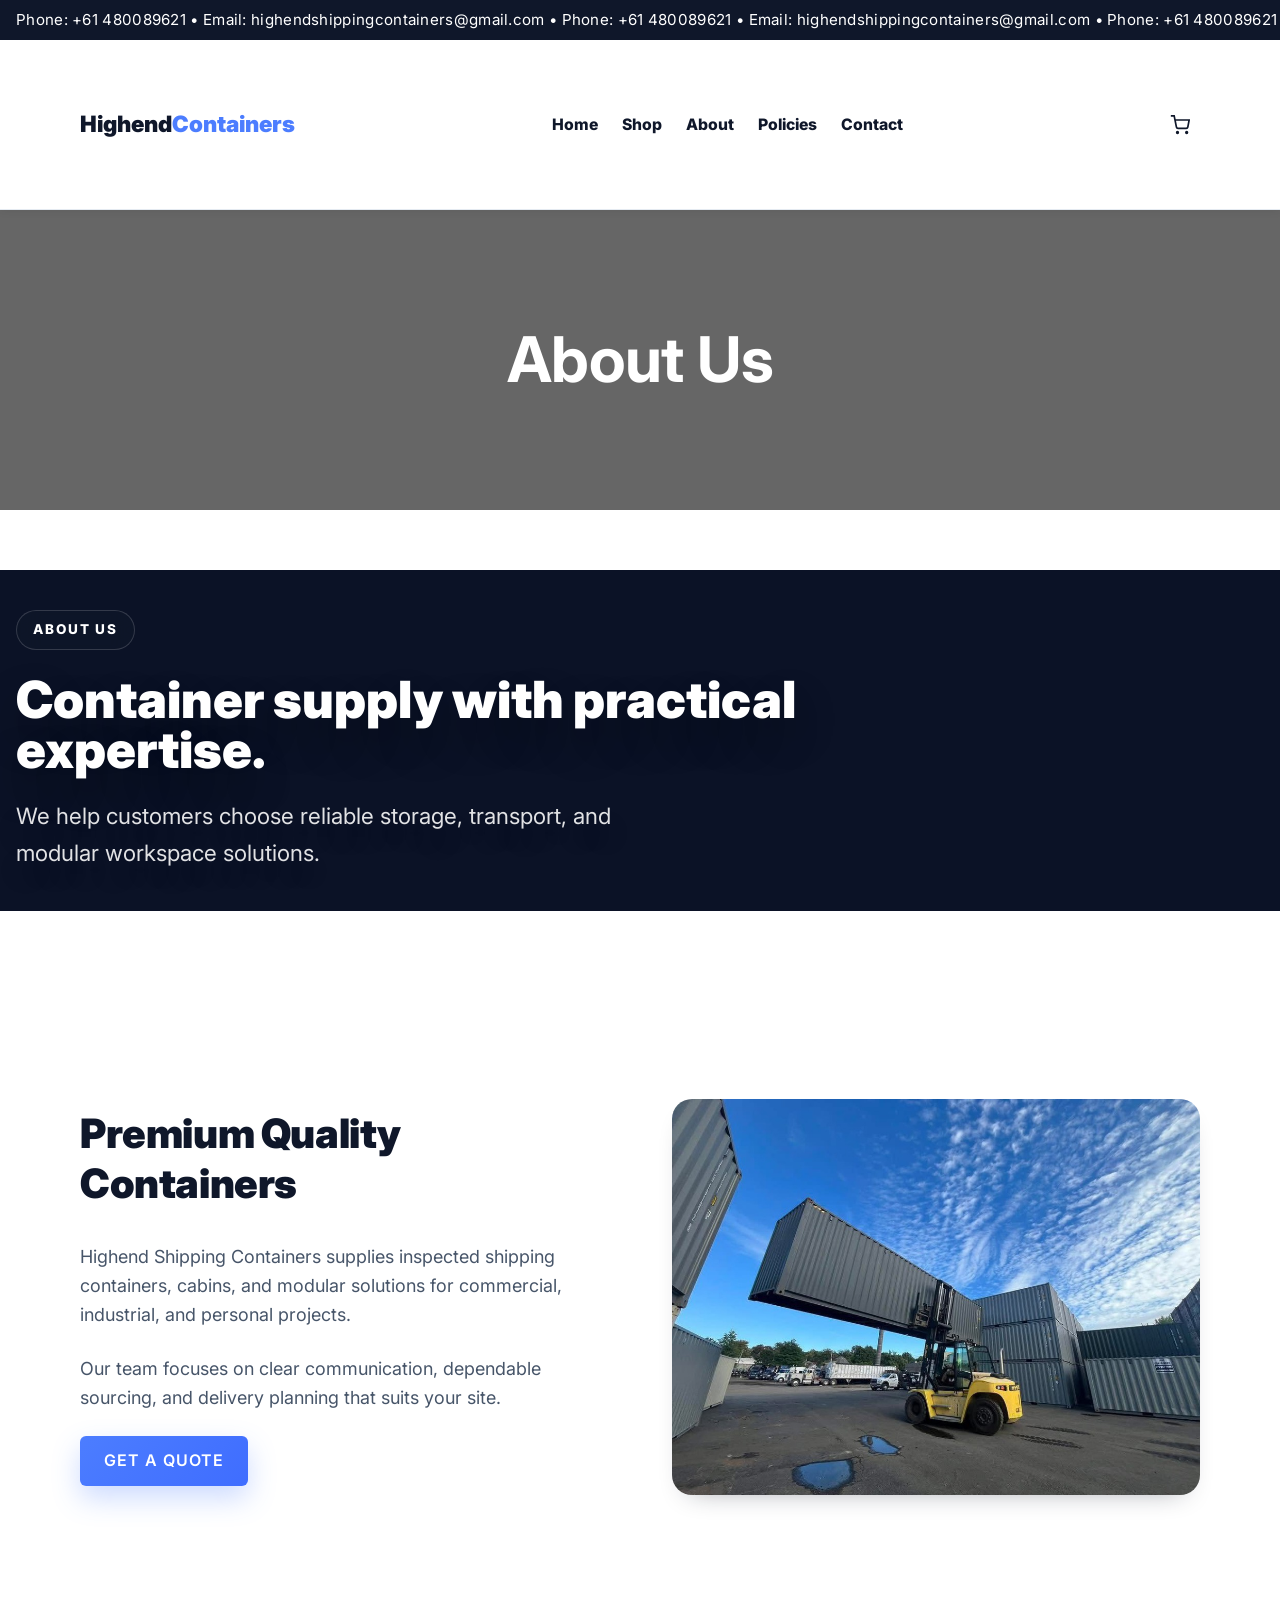
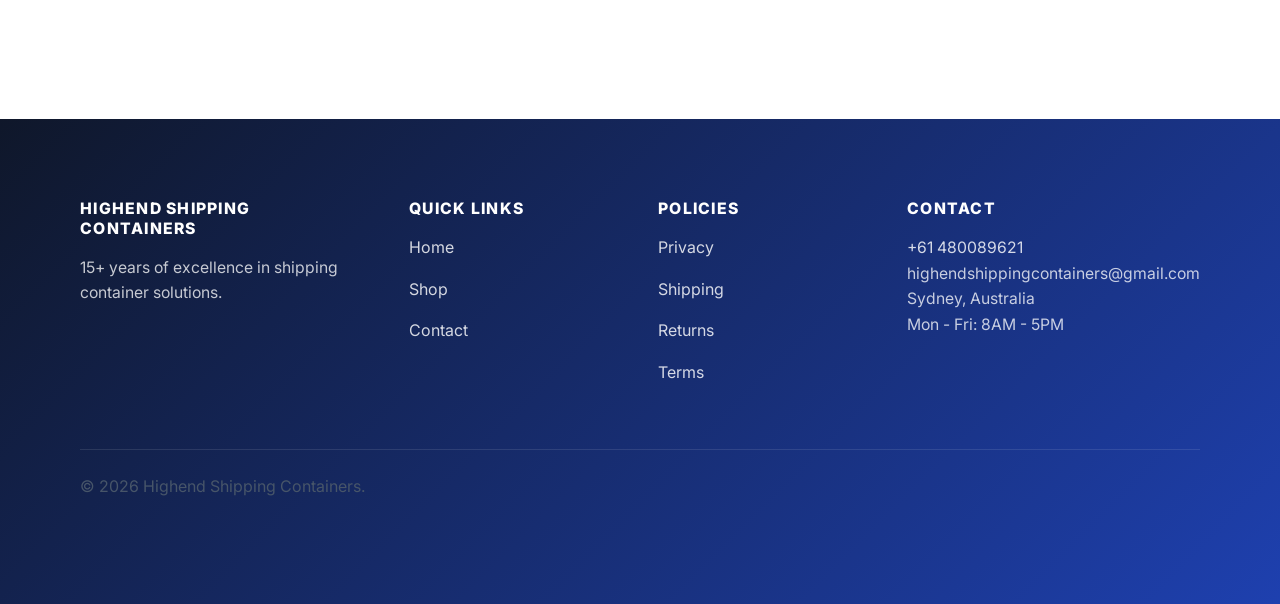
==== about.html @ 0b5a5880 "Checkpoint from VS Code for cloud agent session" ====
<!DOCTYPE html>
<html lang="en">
<head>
  <meta charset="UTF-8">
  <meta name="viewport" content="width=device-width, initial-scale=1.0">
  <title>About Us - Highend Shipping Containers</title>
  <meta name="description" content="Learn about Highend Shipping Containers, premium container and modular building suppliers based in Sydney, Australia.">
  <link href="https://fonts.googleapis.com/css2?family=Inter:wght@300;400;500;600;700;800;900&display=swap" rel="stylesheet">
  <link rel="stylesheet" href="css/style.css">
</head>
<body>
  <header class="header">
    <div class="container">
      <div class="header__inner">
        <div class="header__logo">
          <a href="./" class="header__logo-link">
            <span class="header__logo-text">Highend<span>Containers</span></span>
          </a>
        </div>
        <nav class="header__nav">
          <div class="nav-links" id="navLinks" aria-hidden="true">
            <ul class="nav-menu">
              <li class="nav-menu__item"><a href="./" class="nav-menu__link">Home</a></li>
              <li class="nav-menu__item"><a href="./shop.html" class="nav-menu__link">Shop</a></li>
              <li class="nav-menu__item"><a href="./about.html" class="nav-menu__link">About</a></li>
              <li class="nav-menu__item"><a href="./policies.html" class="nav-menu__link">Policies</a></li>
              <li class="nav-menu__item"><a href="./contact.html" class="nav-menu__link">Contact</a></li>
            </ul>
          </div>
        </nav>
        <div class="header__actions">
          <a href="./cart.html" class="header__cart" aria-label="Cart">
            <svg viewBox="0 0 24 24" fill="none" stroke="currentColor" stroke-width="2"><circle cx="9" cy="21" r="1"></circle><circle cx="20" cy="21" r="1"></circle><path d="M1 1h4l2.68 13.39a2 2 0 0 0 2 1.61h9.72a2 2 0 0 0 2-1.61L23 6H6"></path></svg>
            <span class="header__cart-count" data-count="0">0</span>
          </a>
        </div>
      </div>
    </div>
  </header>

  <!-- BANNER ADDED - About page hero banner -->
  <section class="page-banner about-banner">
    <h1 class="page-banner__title">About Us</h1>
  </section>

  <section class="hero hero--page">
    <div class="hero__background" style="background-image: url('./images/container-002.jpg');"><div class="hero__overlay"></div></div>
    <div class="hero__content"><span class="hero__label">About Us</span><h1 class="hero__title">Container supply with practical expertise.</h1><p class="hero__description">We help customers choose reliable storage, transport, and modular workspace solutions.</p></div>
  </section>

  <main class="container py-5">
    <div class="about-section">
      <div class="about-section__grid">
        <div class="about-section__content">
          <h2>Premium Quality Containers</h2>
          <p>Highend Shipping Containers supplies inspected shipping containers, cabins, and modular solutions for commercial, industrial, and personal projects.</p>
          <p>Our team focuses on clear communication, dependable sourcing, and delivery planning that suits your site.</p>
          <a href="./contact.html" class="btn btn--primary">Get a Quote</a>
        </div>
        <div class="about-section__image"><img src="./images/container-001.jpg" alt="Shipping container"></div>
      </div>
    </div>
  </main>

  <footer class="footer" style="margin-top: var(--space-5xl);">
    <div class="container">
      <div class="footer__content">
        <div class="footer__section"><h4 class="footer__title">Highend Shipping Containers</h4><p>15+ years of excellence in shipping container solutions.</p></div>
        <div class="footer__section"><h4 class="footer__title">Quick Links</h4><ul class="footer__links"><li><a href="./">Home</a></li><li><a href="./shop.html">Shop</a></li><li><a href="./contact.html">Contact</a></li></ul></div>
        <div class="footer__section"><h4 class="footer__title">Policies</h4><ul class="footer__links"><li><a href="./policies/privacy.html">Privacy</a></li><li><a href="./policies/shipping.html">Shipping</a></li><li><a href="./policies/returns.html">Returns</a></li><li><a href="./policies/terms.html">Terms</a></li></ul></div>
        <div class="footer__section"><h4 class="footer__title">Contact</h4><p><a href="tel:+61480089621">+61 480089621</a><br>highendshippingcontainers@gmail.com<br>Sydney, Australia<br>Mon - Fri: 8AM - 5PM</p></div>
      </div>
      <div class="footer__bottom"><p>&copy; 2026 Highend Shipping Containers.</p></div>
    </div>
  </footer>
  <script src="js/main.js"></script>
  <script src="js/cart.js"></script>
</body>
</html>
---- css/style.css ----
/* ============================================
   Main Stylesheet
   Highend Shipping Containers
   ============================================ */

/* Import all CSS files */
@import url('variables.css');
@import url('reset.css');

/* Components */
@import url('components/topbar.css');
@import url('components/navbar.css');
@import url('components/hero.css');
@import url('components/product-card.css');
@import url('components/product-grid.css');
@import url('components/sidebar.css');
@import url('components/footer.css');
@import url('components/buttons.css');
@import url('components/forms.css');
@import url('components/cart.css');
@import url('components/mobile-fixes.css');

:root {
  --body-font-size-mobile: 16px;
  --body-font-size-desktop: 18px;
}

html {
  font-size: var(--body-font-size-mobile);
  scroll-behavior: smooth;
}

body {
  font-family: var(--font-body);
  font-size: var(--body-font-size-mobile);
  line-height: 1.6;
  color: var(--color-dark);
  background-color: var(--color-white);
  min-height: 100vh;
}

@media (min-width: 1024px) {
  html {
    font-size: var(--body-font-size-desktop);
  }
}

.container {
  max-width: 1200px;
  margin-left: auto;
  margin-right: auto;
  padding-left: 20px;
  padding-right: 20px;
}

@media (min-width: 1024px) {
  .container {
    padding-left: 40px;
    padding-right: 40px;
  }
}

section,
.main-section,
.hero,
.footer {
  padding-top: 40px;
  padding-bottom: 40px;
}

/* ============================================
   Page-Specific Styles
   ============================================ */

/* Mobile / accessibility helpers */
html {
  -webkit-text-size-adjust: 100%;
  -ms-text-size-adjust: 100%;
}

/* Ensure media elements scale down on small screens */
img, picture, video, svg {
  max-width: 100%;
  height: auto;
  display: block;
}


/* Section Title */
.section-title {
  font-family: var(--font-heading);
  font-size: var(--text-4xl);
  font-weight: 900;
  color: var(--color-primary);
  text-align: center;
  margin-bottom: var(--space-3xl);
  letter-spacing: -0.01em;
}

.about-section {
  padding: var(--space-5xl) 0;
}

.about-section__grid {
  display: grid;
  grid-template-columns: 1fr;
  gap: var(--space-3xl);
  align-items: center;
}

@media (min-width: 768px) {
  .about-section__grid {
    grid-template-columns: 1fr 1fr;
  }
}

.about-section__image {
  border-radius: var(--radius-2xl);
  overflow: hidden;
  box-shadow: var(--shadow-md);
}

.about-section__image img {
  width: 100%;
  height: 100%;
  object-fit: cover;
}

.about-section__content h2 {
  margin-bottom: var(--space-xl);
  font-family: var(--font-heading);
  font-size: var(--text-4xl);
  font-weight: 900;
  color: var(--color-primary);
  letter-spacing: -0.01em;
}

.about-section__content p {
  font-size: var(--text-base);
  line-height: var(--leading-relaxed);
  color: var(--color-mid);
  margin-bottom: var(--space-lg);
}

/* Features Grid */
.features-grid {
  display: grid;
  grid-template-columns: 1fr;
  gap: var(--space-xl);
  padding: var(--space-4xl) 0;
}

@media (min-width: 768px) {
  .features-grid {
    grid-template-columns: repeat(2, 1fr);
  }
}

@media (min-width: 1024px) {
  .features-grid {
    grid-template-columns: repeat(3, 1fr);
  }
}

.feature-card {
  text-align: center;
  padding: var(--space-2xl);
  background-color: var(--color-white);
  border: 1px solid var(--color-light);
  border-radius: var(--radius-2xl);
  box-shadow: var(--shadow-sm);
  transition: all var(--transition-base);
}

.feature-card:hover {
  transform: translateY(-4px);
  box-shadow: var(--shadow-md);
  border-color: var(--color-accent-light);
}

.feature-card__icon {
  width: 64px;
  height: 64px;
  margin: 0 auto var(--space-lg);
  padding: var(--space-md);
  color: var(--color-accent);
  background: rgba(76, 125, 255, 0.14);
  margin-bottom: var(--space-md);
  font-family: var(--font-heading);
  color: var(--color-primary);
  font-weight: 900;
}

.feature-card__text {
  font-size: var(--text-sm);
  color: var(--color-mid);
  line-height: var(--leading-relaxed);
}

/* Category Boxes */
.category-boxes {
  display: grid;
  grid-template-columns: repeat(2, 1fr);
  gap: var(--space-lg);
  padding: var(--space-2xl) 0;
}

@media (min-width: 768px) {
  .category-boxes {
    grid-template-columns: repeat(4, 1fr);
  }
}

.category-box {
  position: relative;
  display: block;
  padding-top: 100%;
  border-radius: var(--radius-2xl);
  overflow: hidden;
  cursor: pointer;
  color: var(--color-white);
  text-decoration: none;
  box-shadow: var(--shadow-sm);
  transition: all var(--transition-base);
}

.category-box:hover {
  box-shadow: var(--shadow-md);
  transform: translateY(-4px);
}

.category-box__image {
  position: absolute;
  top: 0;
  left: 0;
  width: 100%;
  height: 100%;
  object-fit: cover;
  transition: transform var(--transition-slow);
}

.category-box:hover .category-box__image {
  transform: scale(1.08);
}

.category-box__overlay {
  position: absolute;
  top: 0;
  left: 0;
  width: 100%;
  height: 100%;
  background: linear-gradient(180deg, rgba(15, 23, 42, 0.08), rgba(15, 23, 42, 0.82));
}

.category-box__content {
  position: absolute;
  bottom: 0;
  left: 0;
  right: 0;
  padding: var(--space-lg);
}

.category-box__title {
  color: var(--color-white);
  font-size: var(--text-base);
  margin-bottom: 0;
  font-family: var(--font-heading);
  font-weight: 900;
}

.page-thumbnails {
  display: grid;
  grid-template-columns: 1fr;
  gap: var(--space-lg);
  margin-top: var(--space-2xl);
}

@media (min-width: 768px) {
  .page-thumbnails {
    grid-template-columns: repeat(3, minmax(0, 1fr));
  }
}

.page-thumbnail-card {
  display: flex;
  flex-direction: column;
  background-color: var(--color-white);
  border-radius: var(--radius-2xl);
  overflow: hidden;
  text-decoration: none;
  color: inherit;
  box-shadow: var(--shadow-md);
  transition: transform var(--transition-base), box-shadow var(--transition-base);
}

.page-thumbnail-card:hover {
  transform: translateY(-4px);
  box-shadow: var(--shadow-lg);
}

.page-thumbnail-card__image {
  width: 100%;
  aspect-ratio: 16 / 10;
  object-fit: cover;
  object-position: center;
}

.page-thumbnail-card__body {
  padding: var(--space-lg);
}

.page-thumbnail-card__eyebrow {
  display: inline-flex;
  padding: 6px 12px;
  margin-bottom: var(--space-sm);
  background-color: rgba(76, 125, 255, 0.12);
  color: var(--color-accent);
  border-radius: 999px;
  font-size: 0.75rem;
  font-weight: 700;
  letter-spacing: 0.12em;
  text-transform: uppercase;
}

.page-thumbnail-card__title {
  margin: 0 0 var(--space-sm);
  font-size: 1.1rem;
  font-family: var(--font-heading);
  font-weight: 800;
  color: var(--color-primary);
}

.page-thumbnail-card__text {
  color: var(--color-mid);
  font-size: 0.95rem;
  line-height: var(--leading-relaxed);
}

/* Testimonials */
.testimonials-section {
  padding: var(--space-4xl) 0;
  background-color: var(--color-lighter);
}

.testimonials-grid {
  display: grid;
  grid-template-columns: 1fr;
  gap: var(--space-lg);
}

@media (min-width: 768px) {
  .testimonials-grid {
    grid-template-columns: repeat(2, 1fr);
  }
}

@media (min-width: 1024px) {
  .testimonials-grid {
    grid-template-columns: repeat(3, 1fr);
  }
}

.testimonial-card {
  background-color: var(--color-white);
  border-radius: var(--radius-lg);
  padding: var(--space-xl);
  box-shadow: var(--shadow-md);
}

.testimonial-card__quote {
  font-size: var(--text-base);
  font-style: italic;
  color: var(--color-mid);
  margin-bottom: var(--space-md);
  line-height: var(--leading-relaxed);
}

.testimonial-card__author {
  display: flex;
  align-items: center;
  gap: var(--space-md);
}

.testimonial-card__avatar {
  width: 48px;
  height: 48px;
  border-radius: var(--radius-full);
  overflow: hidden;
  flex-shrink: 0;
}

.testimonial-card__avatar img {
  width: 100%;
  height: 100%;
  object-fit: cover;
}

.testimonial-card__name {
  font-weight: var(--font-semibold);
  color: var(--color-dark);
  margin-bottom: 2px;
}

.testimonial-card__role {
  font-size: var(--text-xs);
  color: var(--color-mid-light);
}

.testimonial-card__rating {
  display: flex;
  gap: 2px;
  margin-top: var(--space-sm);
}

.testimonial-card__star {
  width: 16px;
  height: 16px;
  color: var(--color-warning);
}

/* Product Details Page */
.product-page {
  background: var(--color-white);
  padding: var(--space-2xl) 0 var(--space-5xl);
}

.product-page__breadcrumb {
  display: flex;
  align-items: center;
  flex-wrap: wrap;
  gap: var(--space-xs);
  margin-bottom: var(--space-xl);
  color: var(--color-mid);
  font-size: var(--text-sm);
}

.product-page__breadcrumb a {
  color: var(--color-accent);
}

.product-page__hero {
  display: grid;
  grid-template-columns: minmax(0, 1.1fr) minmax(360px, 0.9fr);
  gap: var(--space-2xl);
  align-items: start;
  animation: productFadeIn 360ms ease;
}

@keyframes productFadeIn {
  from {
    opacity: 0;
    transform: translateY(12px);
  }
  to {
    opacity: 1;
    transform: translateY(0);
  }
}

.product-page__loading,
.product-page__empty {
  min-height: 420px;
  display: grid;
  place-items: center;
  text-align: center;
  gap: var(--space-md);
}

.product-page__spinner {
  width: 54px;
  height: 54px;
  border: 4px solid var(--color-light);
  border-top-color: var(--color-primary);
  border-radius: 999px;
  animation: spin 800ms linear infinite;
}

.product-gallery-page {
  position: sticky;
  top: var(--space-lg);
}

.product-gallery-page__main {
  display: grid;
  place-items: center;
  min-height: 560px;
  background: var(--color-lighter);
  border: 1px solid var(--color-light);
  border-radius: var(--radius-lg);
  overflow: hidden;
  box-shadow: var(--shadow-md);
}

.product-gallery-page__main img {
  width: 100%;
  height: 100%;
  max-height: 620px;
  object-fit: contain;
}

.product-gallery-page__thumbs {
  display: grid;
  grid-template-columns: repeat(6, 1fr);
  gap: var(--space-sm);
  margin-top: var(--space-md);
}

.product-gallery-page__thumb {
  aspect-ratio: 1;
  overflow: hidden;
  border: 2px solid var(--color-light);
  border-radius: var(--radius-md);
  background: var(--color-white);
  transition: border-color var(--transition-fast), transform var(--transition-fast);
}

.product-gallery-page__thumb:hover,
.product-gallery-page__thumb--active {
  border-color: var(--color-primary);
  transform: translateY(-2px);
}

.product-gallery-page__thumb img {
  width: 100%;
  height: 100%;
  object-fit: cover;
}

.product-info-page {
  padding: var(--space-xl);
  border: 1px solid var(--color-light);
  border-radius: var(--radius-lg);
  box-shadow: var(--shadow-md);
  background: var(--color-white);
}

.product-info-page__category {
  color: var(--color-accent);
  font-size: var(--text-xs);
  font-weight: var(--font-semibold);
  letter-spacing: var(--tracking-wide);
  text-transform: uppercase;
}

.product-info-page h1 {
  margin: var(--space-xs) 0 var(--space-md);
  font-size: clamp(2rem, 4vw, 3.5rem);
  line-height: 1;
}

.product-info-page__rating {
  display: flex;
  align-items: center;
  flex-wrap: wrap;
  gap: var(--space-xs);
  margin-bottom: var(--space-lg);
  color: var(--color-mid);
}

.product-info-page__stars {
  display: inline-flex;
  align-items: center;
  gap: 2px;
  color: var(--color-warning);
}

.product-info-page__stars .product-card__star {
  width: 16px;
  height: 16px;
}

.product-info-page__price-row {
  display: flex;
  align-items: center;
  flex-wrap: wrap;
  gap: var(--space-sm);
  margin-bottom: var(--space-lg);
}

.product-info-page__price {
  color: var(--color-primary);
  font-family: var(--font-heading);
  font-size: var(--text-4xl);
  font-weight: var(--font-bold);
}

.product-info-page__old-price {
  color: var(--color-mid-light);
  font-size: var(--text-xl);
  text-decoration: line-through;
}

.product-info-page__discount {
  padding: var(--space-xs) var(--space-sm);
  color: var(--color-white);
  background: var(--color-sale);
  border-radius: var(--radius-sm);
  font-size: var(--text-xs);
  font-weight: var(--font-bold);
  text-transform: uppercase;
}

.product-info-page__summary {
  color: var(--color-mid);
  line-height: var(--leading-relaxed);
}

.product-info-page__stock {
  margin: var(--space-lg) 0;
  padding: var(--space-sm) var(--space-md);
  border-radius: var(--radius-md);
  font-weight: var(--font-semibold);
}

.product-info-page__stock--in {
  color: #166534;
  background: #dcfce7;
}

.product-info-page__stock--out {
  color: #991b1b;
  background: #fee2e2;
}

.product-info-page__delivery {
  display: grid;
  gap: var(--space-xs);
  padding: var(--space-md);
  margin-bottom: var(--space-lg);
  background: var(--color-lighter);
  border-radius: var(--radius-md);
}

.product-info-page__delivery span {
  color: var(--color-mid);
}

.product-info-page__quantity {
  display: flex;
  align-items: center;
  justify-content: space-between;
  gap: var(--space-md);
  margin-bottom: var(--space-lg);
}

.product-info-page__actions {
  display: grid;
  grid-template-columns: 1fr 1fr;
  gap: var(--space-md);
}

.product-info-page__trust {
  display: grid;
  gap: var(--space-xs);
  margin-top: var(--space-lg);
  color: var(--color-mid);
  font-size: var(--text-sm);
}

.product-page__details-grid {
  display: grid;
  grid-template-columns: 1.2fr 0.8fr;
  gap: var(--space-xl);
  margin-top: var(--space-3xl);
}

.product-page__panel,
.review-card,
.review-section__summary {
  padding: var(--space-xl);
  background: var(--color-white);
  border: 1px solid var(--color-light);
  border-radius: var(--radius-lg);
  box-shadow: var(--shadow-sm);
}

.product-page__panel h2,
.product-page__section h2 {
  margin-bottom: var(--space-md);
}

.product-specs {
  display: grid;
  gap: var(--space-sm);
}

.product-specs__row {
  display: flex;
  justify-content: space-between;
  gap: var(--space-md);
  padding-bottom: var(--space-sm);
  border-bottom: 1px solid var(--color-light);
}

.product-specs__row span {
  color: var(--color-mid);
}

.product-page__section {
  margin-top: var(--space-3xl);
}

.review-section {
  display: grid;
  grid-template-columns: 300px 1fr;
  gap: var(--space-xl);
}

.review-section__score {
  margin-bottom: var(--space-xs);
  color: var(--color-primary);
  font-family: var(--font-heading);
  font-size: var(--text-5xl);
  font-weight: var(--font-bold);
}

.review-section__list {
  display: grid;
  gap: var(--space-md);
}

.review-card p {
  color: var(--color-mid);
  line-height: var(--leading-relaxed);
}

@media (max-width: 1024px) {
  .product-page__hero,
  .product-page__details-grid,
  .review-section {
    grid-template-columns: 1fr;
  }

  .product-gallery-page {
    position: static;
  }

  .product-gallery-page__main {
    min-height: 420px;
  }
}

@media (max-width: 640px) {
  .product-page {
    padding-top: var(--space-lg);
  }

  .product-info-page,
  .product-page__panel,
  .review-card,
  .review-section__summary {
    padding: var(--space-md);
  }

  .product-info-page__actions {
    grid-template-columns: 1fr;
  }

  .product-gallery-page__main {
    min-height: 300px;
  }

  .product-gallery-page__thumbs {
    grid-template-columns: repeat(4, 1fr);
  }
}

/* Policy Pages */
.policy-hero {
  position: relative;
  min-height: 340px;
  display: flex;
  align-items: flex-end;
  background-size: cover;
  background-position: center;
  color: var(--color-white);
}

.policy-hero::before {
  content: "";
  position: absolute;
  inset: 0;
  background: linear-gradient(90deg, rgba(9, 15, 24, 0.88), rgba(9, 15, 24, 0.48));
}

.policy-hero__content {
  position: relative;
  z-index: 1;
  padding: var(--space-4xl) 0;
}

.policy-hero__eyebrow {
  margin-bottom: var(--space-sm);
  color: var(--color-accent-light);
  font-size: var(--text-sm);
  font-weight: var(--font-semibold);
  text-transform: uppercase;
  letter-spacing: var(--tracking-wide);
}

.policy-hero__title {
  max-width: 780px;
  margin-bottom: var(--space-md);
  color: var(--color-white);
}

.policy-hero__text {
  max-width: 680px;
  color: rgba(255, 255, 255, 0.86);
  font-size: var(--text-lg);
}

.policy-page {
  background: var(--color-lighter);
}

.policy-layout {
  display: grid;
  grid-template-columns: minmax(0, 1fr) 320px;
  gap: var(--space-xl);
  align-items: start;
  padding: var(--space-4xl) 0;
}

.policy-card,
.policy-summary,
.policy-contact-card {
  background: var(--color-white);
  border: 1px solid var(--color-light);
  border-radius: var(--radius-lg);
  box-shadow: var(--shadow-sm);
}

.policy-card {
  padding: var(--space-2xl);
}

.policy-card h2 {
  margin-top: var(--space-2xl);
  margin-bottom: var(--space-sm);
}

.policy-card h2:first-child {
  margin-top: 0;
}

.policy-card p,
.policy-card li {
  color: var(--color-mid);
  line-height: var(--leading-relaxed);
}

.policy-card ul,
.policy-card ol {
  display: grid;
  gap: var(--space-xs);
  margin: var(--space-md) 0 var(--space-lg) var(--space-lg);
}

.policy-meta {
  display: inline-flex;
  align-items: center;
  gap: var(--space-sm);
  margin-bottom: var(--space-xl);
  padding: var(--space-xs) var(--space-sm);
  color: var(--color-mid);
  background: var(--color-lighter);
  border-radius: var(--radius-full);
  font-size: var(--text-sm);
}

.policy-sidebar {
  position: sticky;
  top: var(--space-lg);
  display: grid;
  gap: var(--space-md);
}

.policy-summary,
.policy-contact-card {
  padding: var(--space-lg);
}

.policy-summary h3,
.policy-contact-card h3 {
  margin-bottom: var(--space-md);
}

.policy-summary__list {
  display: grid;
  gap: var(--space-sm);
}

.policy-summary__list a,
.policy-contact-card a {
  color: var(--color-accent);
  font-weight: var(--font-semibold);
}

.policy-highlight {
  padding: var(--space-md);
  margin: var(--space-lg) 0;
  background: #eef6ff;
  border-left: 4px solid var(--color-accent);
  border-radius: var(--radius-md);
}

@media (max-width: 900px) {
  .policy-layout {
    grid-template-columns: 1fr;
  }

  .policy-sidebar {
    position: static;
    order: -1;
  }
}

@media (max-width: 640px) {
  .policy-hero {
    min-height: 300px;
  }

  .policy-card {
    padding: var(--space-lg);
  }
}

/* Contact Page */
.contact-section {
  padding: var(--space-4xl) 0;
}

.contact-grid {
  display: grid;
  grid-template-columns: 1fr;
  gap: var(--space-2xl);
}

@media (min-width: 1024px) {
  .contact-grid {
    grid-template-columns: 1fr 1fr;
  }
}

.contact-info {
  display: flex;
  flex-direction: column;
  gap: var(--space-lg);
}

.contact-info__item {
  display: flex;
  gap: var(--space-md);
}

.contact-info__icon {
  width: 48px;
  height: 48px;
  display: flex;
  align-items: center;
  justify-content: center;
  background-color: var(--color-lighter);
  border-radius: var(--radius-full);
  color: var(--color-accent);
  flex-shrink: 0;
}

.contact-info__icon svg {
  width: 24px;
  height: 24px;
}

.contact-info__content h3 {
  font-size: var(--text-base);
  margin-bottom: var(--space-xs);
}

.contact-info__content p,
.contact-info__content a {
  font-size: var(--text-sm);
  color: var(--color-mid);
}

.contact-form {
  background-color: var(--color-lighter);
  border-radius: var(--radius-lg);
  padding: var(--space-xl);
}

.contact-form__title {
  margin-bottom: var(--space-lg);
}

/* WhatsApp Link */
.whatsapp-link {
  display: inline-flex;
  align-items: center;
  gap: var(--space-xs);
  color: #25d366;
  text-decoration: none;
  font-weight: var(--font-semibold);
  transition: color var(--transition-base);
  margin-top: var(--space-sm);
}

.whatsapp-link:hover {
  color: #1da851;
  text-decoration: underline;
}

/* Product Detail Page */
.product-detail {
  padding: var(--space-4xl) 0;
}

.product-detail__grid {
  display: grid;
  grid-template-columns: 1fr;
  gap: var(--space-2xl);
}

@media (min-width: 1024px) {
  .product-detail__grid {
    grid-template-columns: 1fr 1fr;
  }
}

/* Product Gallery */
.product-gallery {
  display: flex;
  flex-direction: column;
  gap: var(--space-md);
}

.product-gallery__main {
  position: relative;
  border-radius: var(--radius-lg);
  overflow: hidden;
  background-color: var(--color-light);
}

.product-gallery__main img {
  width: 100%;
  aspect-ratio: 1;
  object-fit: cover;
}

.product-gallery__zoom {
  position: absolute;
  top: var(--space-md);
  right: var(--space-md);
  width: 40px;
  height: 40px;
  display: flex;
  align-items: center;
  justify-content: center;
  background-color: var(--color-white);
  border-radius: var(--radius-full);
  box-shadow: var(--shadow-md);
  color: var(--color-dark);
  transition: all var(--transition-fast);
}

.product-gallery__zoom:hover {
  background-color: var(--color-accent);
  color: var(--color-white);
}

.product-gallery__thumbs {
  display: flex;
  gap: var(--space-sm);
  overflow-x: auto;
  padding-bottom: var(--space-xs);
}

.product-gallery__thumb {
  width: 80px;
  height: 80px;
  flex-shrink: 0;
  border-radius: var(--radius-md);
  overflow: hidden;
  cursor: pointer;
  border: 2px solid transparent;
  transition: border-color var(--transition-fast);
}

.product-gallery__thumb:hover,
.product-gallery__thumb--active {
  border-color: var(--color-accent);
}

.product-gallery__thumb img {
  width: 100%;
  height: 100%;
  object-fit: cover;
}

/* Product Info */
.product-info {
  display: flex;
  flex-direction: column;
  gap: var(--space-md);
}

.product-info__breadcrumb {
  font-size: var(--text-sm);
  color: var(--color-mid-light);
}

.product-info__breadcrumb a {
  color: var(--color-mid);
}

.product-info__title {
  font-size: var(--text-3xl);
  margin-bottom: 0;
}

.product-info__rating {
  display: flex;
  align-items: center;
  gap: var(--space-sm);
}

.product-info__stars {
  display: flex;
  gap: 2px;
}

.product-info__stars svg {
  width: 18px;
  height: 18px;
  color: var(--color-warning);
}

.product-info__reviews {
  font-size: var(--text-sm);
  color: var(--color-mid);
}

.product-info__price {
  display: flex;
  align-items: baseline;
  gap: var(--space-md);
}

.product-info__current-price {
  font-size: var(--text-3xl);
  font-weight: var(--font-bold);
  color: var(--color-accent);
}

.product-info__original-price {
  font-size: var(--text-xl);
  color: var(--color-mid-light);
  text-decoration: line-through;
}

.product-info__description {
  font-size: var(--text-base);
  color: var(--color-mid);
  line-height: var(--leading-relaxed);
}

.product-info__sku {
  font-size: var(--text-sm);
  color: var(--color-mid-light);
}

.product-info__actions {
  display: flex;
  align-items: center;
  gap: var(--space-md);
  padding: var(--space-md) 0;
  border-top: 1px solid var(--color-light);
  border-bottom: 1px solid var(--color-light);
}

.product-info__quantity {
  display: flex;
  align-items: center;
}

.product-info__add-cart {
  flex: 1;
}

.product-info__meta {
  display: flex;
  flex-direction: column;
  gap: var(--space-xs);
  font-size: var(--text-sm);
  color: var(--color-mid);
}

.product-info__meta strong {
  color: var(--color-dark);
}

/* Product Tabs */
.product-tabs {
  margin-top: var(--space-4xl);
}

.product-tabs__nav {
  display: flex;
  border-bottom: 2px solid var(--color-light);
  margin-bottom: var(--space-xl);
}

.product-tabs__btn {
  padding: var(--space-md) var(--space-xl);
  font-family: var(--font-heading);
  font-size: var(--text-sm);
  font-weight: var(--font-semibold);
  color: var(--color-mid);
  text-transform: uppercase;
  letter-spacing: var(--tracking-wide);
  border-bottom: 2px solid transparent;
  margin-bottom: -2px;
  transition: all var(--transition-fast);
}

.product-tabs__btn:hover,
.product-tabs__btn--active {
  color: var(--color-accent);
  border-bottom-color: var(--color-accent);
}

.product-tabs__content {
  display: none;
}

.product-tabs__content--active {
  display: block;
}

/* Related Products */
.related-products {
  padding: var(--space-4xl) 0;
  background-color: var(--color-lighter);
}

.related-products__title {
  text-align: center;
  margin-bottom: var(--space-xl);
}

/* Brand Statement Section */
.brand-statement {
  padding: var(--space-5xl) 0;
  text-align: center;
  max-width: none;
  margin: 0 auto;
  background-color: var(--color-lighter);
}

.brand-statement__text {
  max-width: 900px;
  margin: 0 auto;
  padding: 0 var(--space-lg);
  font-size: var(--text-xl);
  color: var(--color-primary);
  line-height: var(--leading-relaxed);
  font-weight: 800;
  letter-spacing: var(--tracking-normal);
}

/* Newsletter Section */
.newsletter-section {
  padding: var(--space-5xl) 0;
  background:
    radial-gradient(circle at 1px 1px, rgba(255, 255, 255, 0.12) 1px, transparent 0),
    linear-gradient(135deg, var(--color-primary-dark) 0%, var(--color-primary) 100%);
  background-size: 18px 18px, auto;
  color: var(--color-white);
  text-align: center;
}

.newsletter-section__title {
  color: var(--color-white);
  margin-bottom: var(--space-md);
  font-family: var(--font-heading);
  font-size: var(--text-3xl);
  font-weight: 900;
  letter-spacing: -0.01em;
}

.newsletter-section__text {
  color: rgba(255, 255, 255, 0.85);
  margin-bottom: var(--space-xl);
  max-width: 500px;
  margin-left: auto;
  margin-right: auto;
  font-size: var(--text-base);
  line-height: var(--leading-relaxed);
}

.newsletter-form {
  display: flex;
  max-width: 500px;
  margin: 0 auto;
  gap: var(--space-sm);
}

.newsletter-form__input {
  flex: 1;
  padding: var(--space-md) var(--space-lg);
  border: none;
  border-radius: var(--radius-2xl);
  font-size: var(--text-base);
  font-family: var(--font-body);
}

.newsletter-form__btn {
  padding: var(--space-md) var(--space-xl);
  background-color: var(--color-accent);
  color: var(--color-primary-dark);
  font-family: var(--font-body);
  font-size: var(--text-sm);
  font-weight: 700;
  text-transform: uppercase;
  letter-spacing: var(--tracking-widest);
  border-radius: var(--radius-2xl);
  transition: all var(--transition-base);
  border: 2px solid var(--color-accent);
}

.newsletter-form__btn:hover {
  background-color: var(--color-accent-hover);
  color: var(--color-primary-dark);
  box-shadow: var(--shadow-md);
}

/* Pagination */
.pagination {
  display: flex;
  align-items: center;
  justify-content: center;
  gap: var(--space-xs);
  margin-top: var(--space-xl);
}

.pagination__item {
  min-width: 40px;
  height: 40px;
  display: flex;
  align-items: center;
  justify-content: center;
  background-color: var(--color-white);
  border: 2px solid #e5e7eb;
  border-radius: var(--radius-md);
  font-size: var(--text-sm);
  font-weight: 600;
  color: var(--color-primary);
  transition: all var(--transition-base);
}

.pagination__item:hover,
.pagination__item--active {
  background-color: var(--color-accent);
  border-color: var(--color-accent);
  color: var(--color-primary);
}

.pagination__item--disabled {
  opacity: 0.5;
  cursor: not-allowed;
}

.pagination__item svg {
  width: 16px;
  height: 16px;
}

/* Section Divider */
.section-divider {
  height: 1px;
  background: linear-gradient(to right, transparent, var(--color-light), transparent);
  margin: var(--space-4xl) 0;
}

/* Section Background Variants */
.section--light {
  background-color: var(--color-lighter);
}

.section--dark {
  background-color: var(--color-dark);
  color: var(--color-white);
}

/* Utility Classes */
.text-center {
  text-align: center;
}

.text-left {
  text-align: left;
}

.text-right {
  text-align: right;
}

.mt-0 { margin-top: 0; }
.mt-1 { margin-top: var(--space-xs); }
.mt-2 { margin-top: var(--space-sm); }
.mt-3 { margin-top: var(--space-md); }
.mt-4 { margin-top: var(--space-lg); }
.mt-5 { margin-top: var(--space-xl); }

.mb-0 { margin-bottom: 0; }
.mb-1 { margin-bottom: var(--space-xs); }
.mb-2 { margin-bottom: var(--space-sm); }
.mb-3 { margin-bottom: var(--space-md); }
.mb-4 { margin-bottom: var(--space-lg); }
.mb-5 { margin-bottom: var(--space-xl); }

.py-0 { padding-top: 0; padding-bottom: 0; }
.py-1 { padding-top: var(--space-xs); padding-bottom: var(--space-xs); }
.py-2 { padding-top: var(--space-sm); padding-bottom: var(--space-sm); }
.py-3 { padding-top: var(--space-md); padding-bottom: var(--space-md); }
.py-4 { padding-top: var(--space-lg); padding-bottom: var(--space-lg); }
.py-5 { padding-top: var(--space-xl); padding-bottom: var(--space-xl); }

.px-0 { padding-left: 0; padding-right: 0; }
.px-1 { padding-left: var(--space-xs); padding-right: var(--space-xs); }
.px-2 { padding-left: var(--space-sm); padding-right: var(--space-sm); }
.px-3 { padding-left: var(--space-md); padding-right: var(--space-md); }
.px-4 { padding-left: var(--space-lg); padding-right: var(--space-lg); }
.px-5 { padding-left: var(--space-xl); padding-right: var(--space-xl); }

/* Premium Global Styles */
html {
  scroll-behavior: smooth;
}

/* Smooth transitions for all elements */
* {
  transition: color var(--transition-fast), background-color var(--transition-fast);
}

button, a {
  transition: all var(--transition-base);
}

/* Backdrop filter for premium glass-morphism feel */
@supports (backdrop-filter: blur(10px)) {
  .hero__overlay {
    backdrop-filter: blur(2px);
  }
}

/* Enhanced scrollbar styling */
::-webkit-scrollbar {
  width: 10px;
}

::-webkit-scrollbar-track {
  background: var(--color-lighter);
}

::-webkit-scrollbar-thumb {
  background: var(--color-accent);
  border-radius: 5px;
}

::-webkit-scrollbar-thumb:hover {
  background: var(--color-accent-hover);
}

/* Selection color premium */
::selection {
  background-color: var(--color-accent);
  color: var(--color-primary);
}

::-moz-selection {
  background-color: var(--color-accent);
  color: var(--color-primary);
}
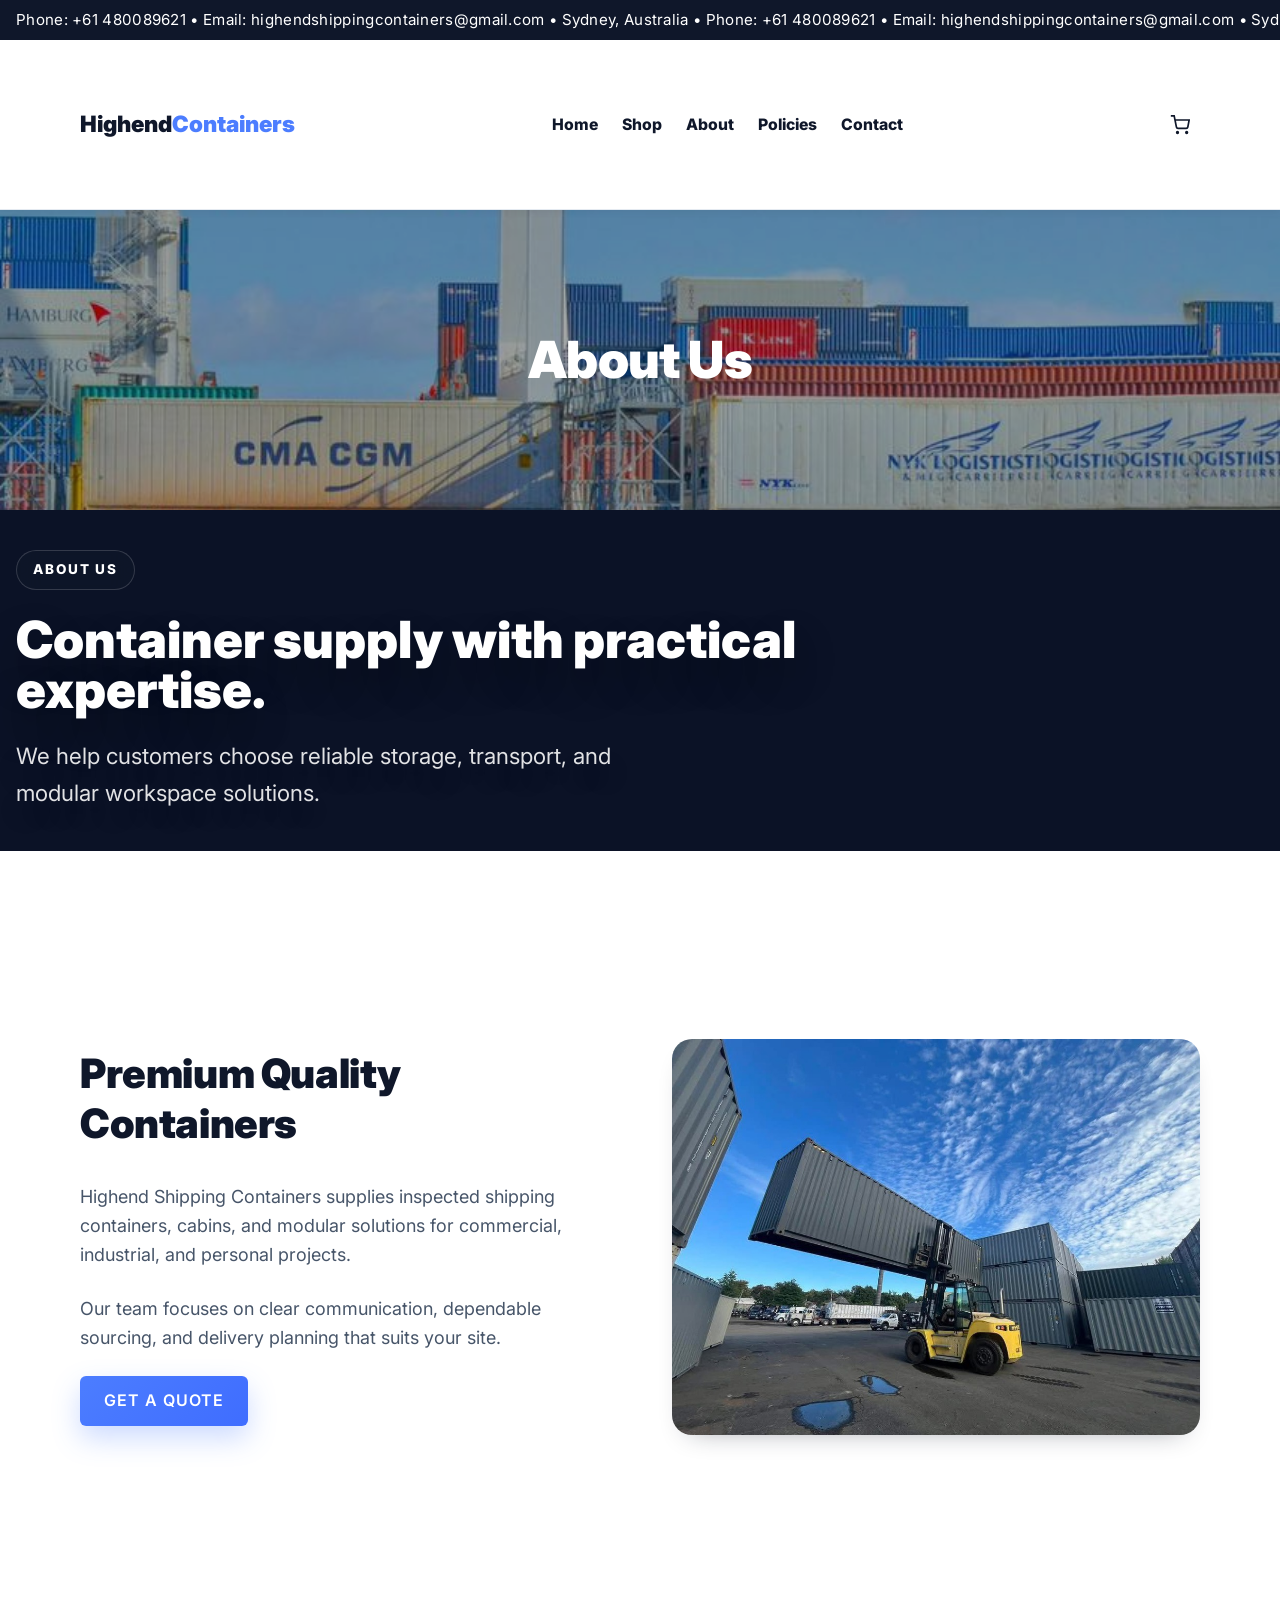
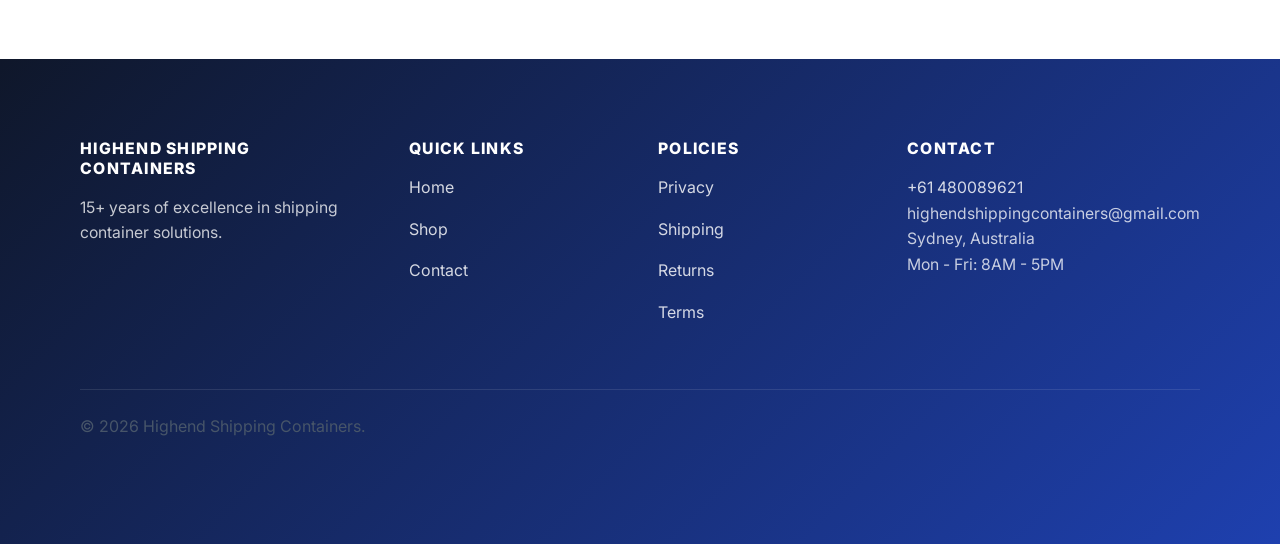
==== commit ce4ea7cc: "Auto-insert banner images and responsive page banners for homepage, shop, contact, and about pages" ====
--- a/about.html
+++ b/about.html
@@ -18,15 +18,13 @@
           </a>
         </div>
         <nav class="header__nav">
-          <div class="nav-links" id="navLinks" aria-hidden="true">
-            <ul class="nav-menu">
-              <li class="nav-menu__item"><a href="./" class="nav-menu__link">Home</a></li>
-              <li class="nav-menu__item"><a href="./shop.html" class="nav-menu__link">Shop</a></li>
-              <li class="nav-menu__item"><a href="./about.html" class="nav-menu__link">About</a></li>
-              <li class="nav-menu__item"><a href="./policies.html" class="nav-menu__link">Policies</a></li>
-              <li class="nav-menu__item"><a href="./contact.html" class="nav-menu__link">Contact</a></li>
-            </ul>
-          </div>
+          <ul class="nav-menu">
+            <li class="nav-menu__item"><a href="./" class="nav-menu__link">Home</a></li>
+            <li class="nav-menu__item"><a href="./shop.html" class="nav-menu__link">Shop</a></li>
+            <li class="nav-menu__item"><a href="./about.html" class="nav-menu__link">About</a></li>
+            <li class="nav-menu__item"><a href="./policies.html" class="nav-menu__link">Policies</a></li>
+            <li class="nav-menu__item"><a href="./contact.html" class="nav-menu__link">Contact</a></li>
+          </ul>
         </nav>
         <div class="header__actions">
           <a href="./cart.html" class="header__cart" aria-label="Cart">
@@ -38,13 +36,13 @@
     </div>
   </header>
 
-  <!-- BANNER ADDED - About page hero banner -->
-  <section class="page-banner about-banner">
+  <!-- IMAGES AUTO-INSERTED BY COPILOT FROM /IMAGES FOLDER -->
+  <section class="page-banner about-banner" style="background-image: url('./images/aboutpage.jpg');">
     <h1 class="page-banner__title">About Us</h1>
   </section>
 
   <section class="hero hero--page">
-    <div class="hero__background" style="background-image: url('./images/container-002.jpg');"><div class="hero__overlay"></div></div>
+    <div class="hero__background" style="background-image: url('./images/aboutpage.jpg');"><div class="hero__overlay"></div></div>
     <div class="hero__content"><span class="hero__label">About Us</span><h1 class="hero__title">Container supply with practical expertise.</h1><p class="hero__description">We help customers choose reliable storage, transport, and modular workspace solutions.</p></div>
   </section>
 
--- a/css/style.css
+++ b/css/style.css
@@ -28,6 +28,11 @@
 html {
   font-size: var(--body-font-size-mobile);
   scroll-behavior: smooth;
+  min-height: 100%;
+  overflow-x: hidden;
+  overflow-y: auto;
+  touch-action: pan-y;
+  -webkit-overflow-scrolling: touch;
 }
 
 body {
@@ -37,6 +42,7 @@
   color: var(--color-dark);
   background-color: var(--color-white);
   min-height: 100vh;
+  overscroll-behavior-y: auto;
 }
 
 @media (min-width: 1024px) {
@@ -95,6 +101,44 @@
   text-align: center;
   margin-bottom: var(--space-3xl);
   letter-spacing: -0.01em;
+}
+
+.page-banner {
+  width: 100%;
+  height: 300px;
+  display: flex;
+  align-items: center;
+  justify-content: center;
+  text-align: center;
+  color: #ffffff;
+  background-size: cover;
+  background-position: center;
+  background-repeat: no-repeat;
+  position: relative;
+  padding: 0 20px;
+  margin-bottom: 0;
+}
+
+.page-banner::before {
+  content: '';
+  position: absolute;
+  inset: 0;
+  background: rgba(0, 0, 0, 0.35);
+}
+
+.page-banner__title {
+  position: relative;
+  z-index: 1;
+  font-family: var(--font-heading);
+  font-size: clamp(2rem, 4vw, 3.5rem);
+  font-weight: 900;
+  margin: 0;
+}
+
+@media (max-width: 767px) {
+  .page-banner {
+    height: 200px;
+  }
 }
 
 .about-section {
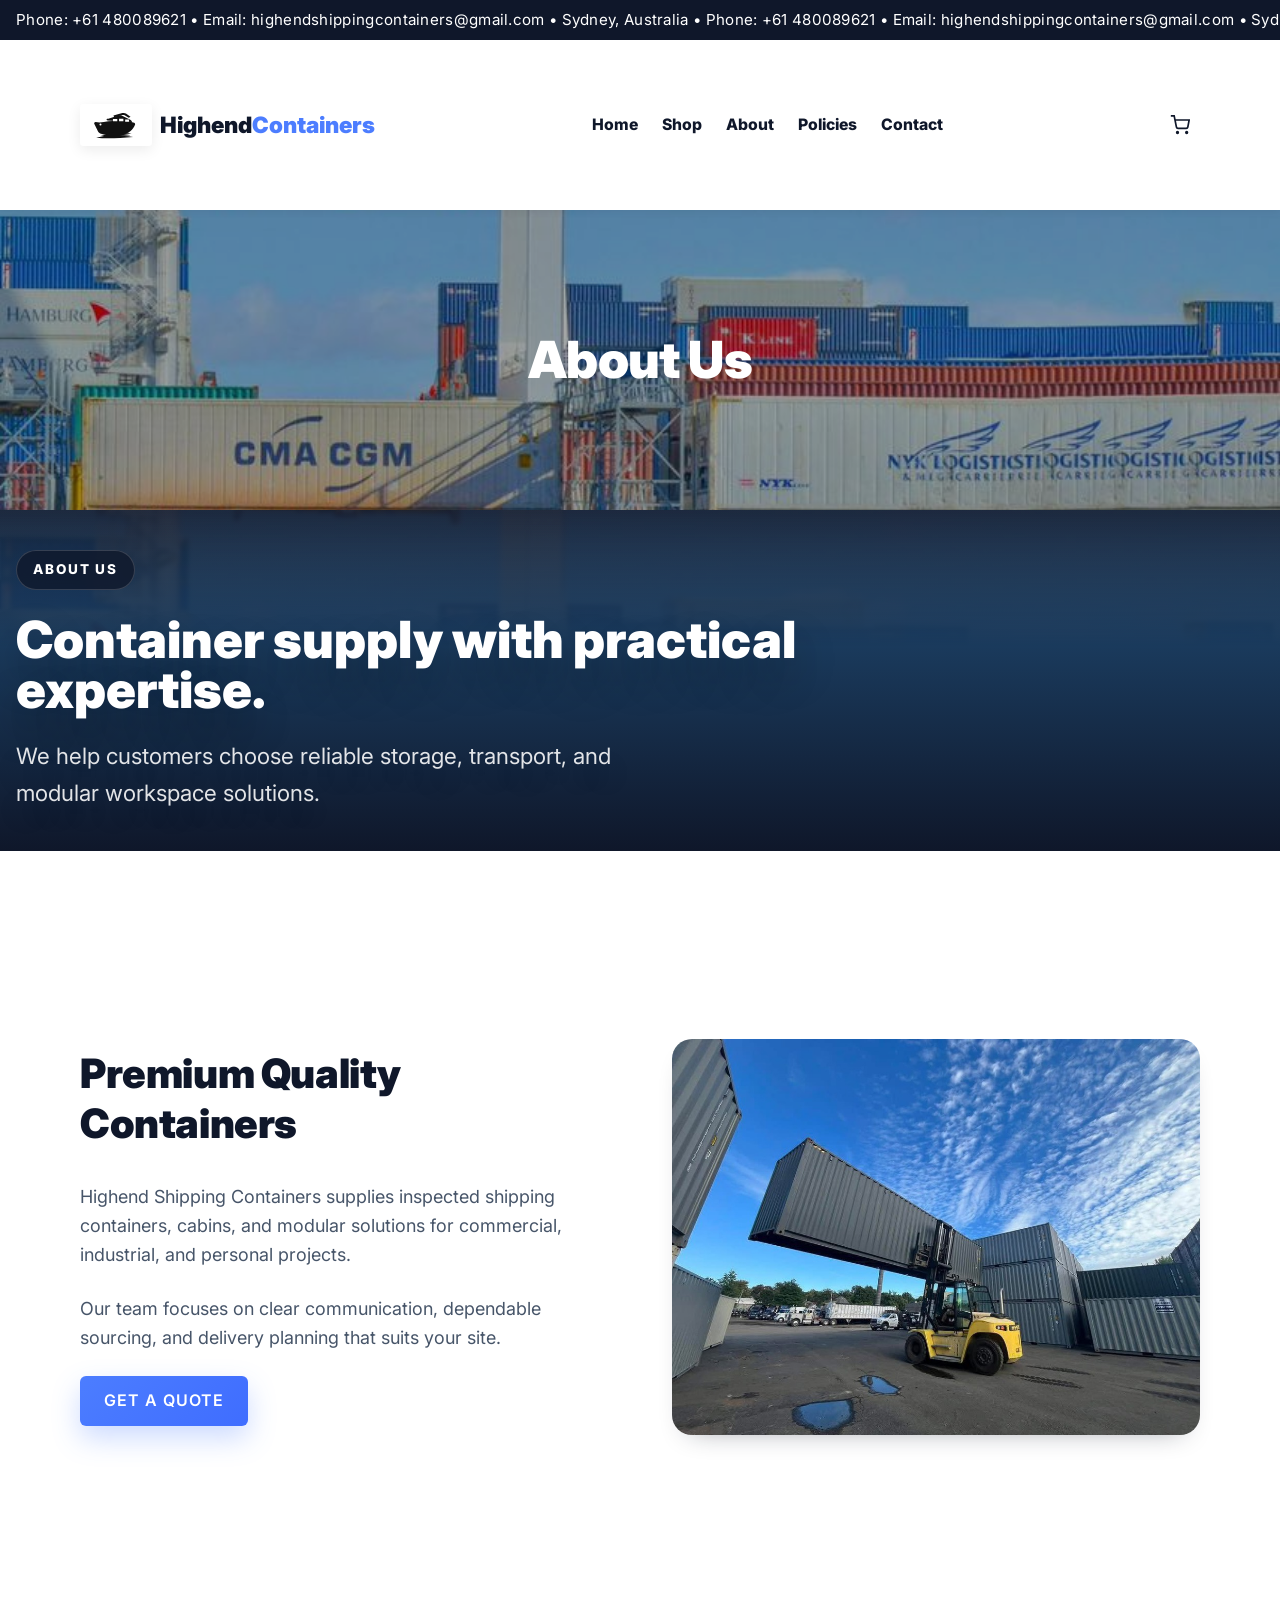
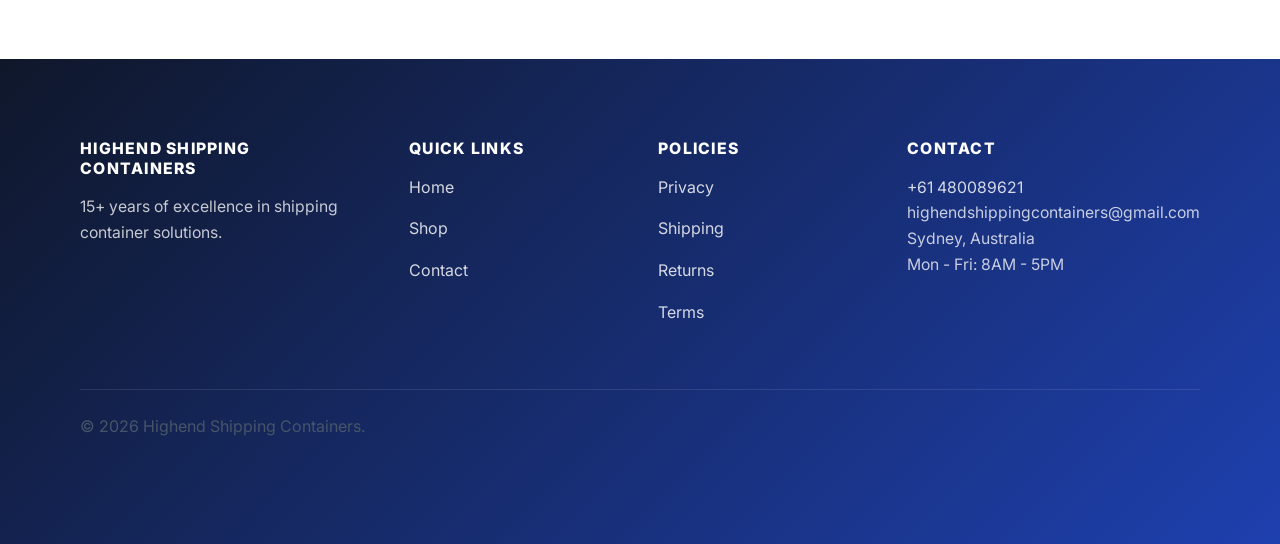
==== commit 2b5421c9: "Update site logo and mobile shop categories" ====
--- a/about.html
+++ b/about.html
@@ -14,6 +14,7 @@
       <div class="header__inner">
         <div class="header__logo">
           <a href="./" class="header__logo-link">
+            <img src="./images/site-logo.svg" alt="Highend Shipping Containers logo" class="header__logo-mark">
             <span class="header__logo-text">Highend<span>Containers</span></span>
           </a>
         </div>
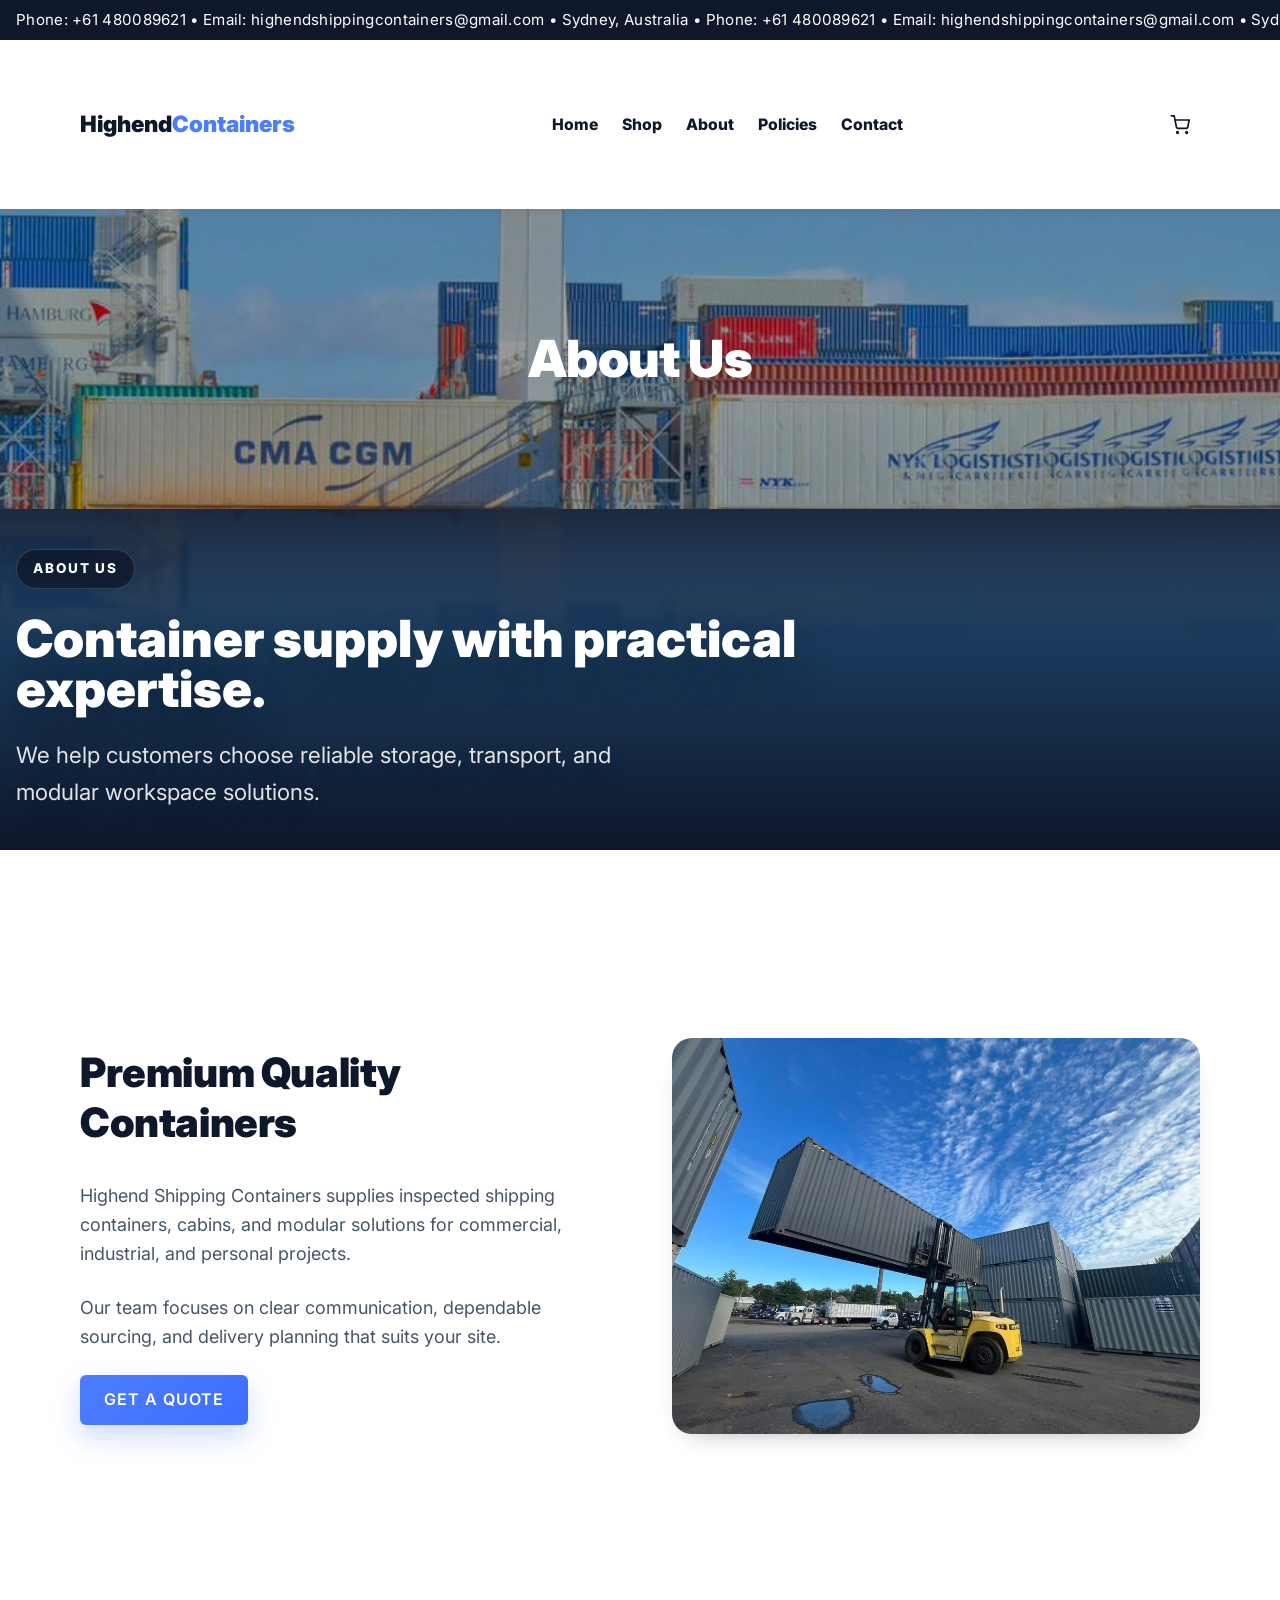
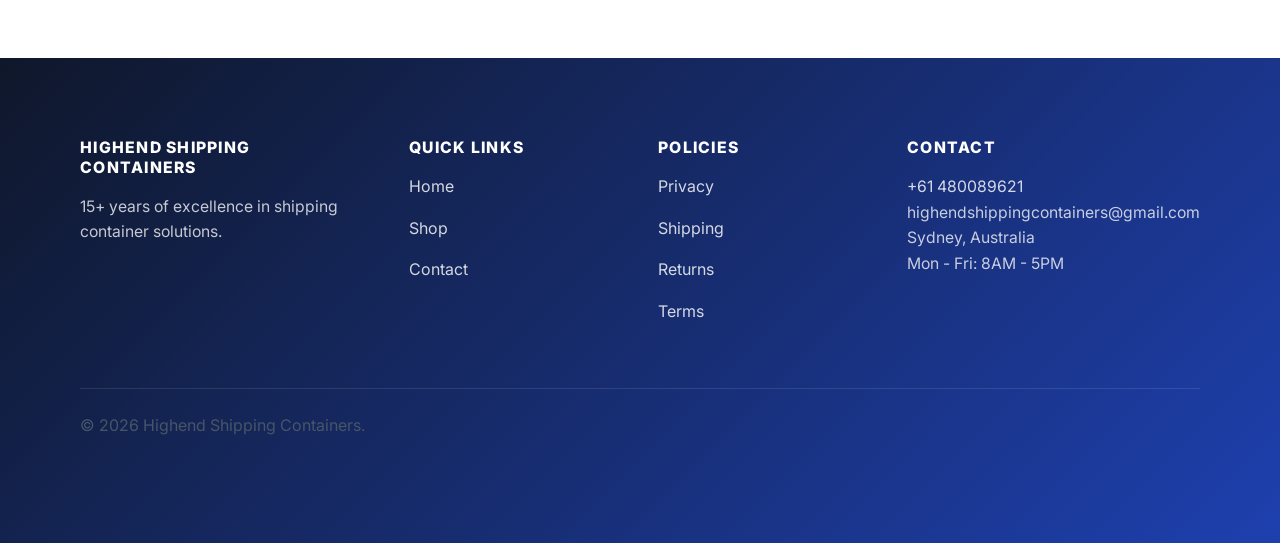
==== commit 70953f6d: "Remove site logo" ====
--- a/about.html
+++ b/about.html
@@ -14,7 +14,6 @@
       <div class="header__inner">
         <div class="header__logo">
           <a href="./" class="header__logo-link">
-            <img src="./images/site-logo.svg" alt="Highend Shipping Containers logo" class="header__logo-mark">
             <span class="header__logo-text">Highend<span>Containers</span></span>
           </a>
         </div>
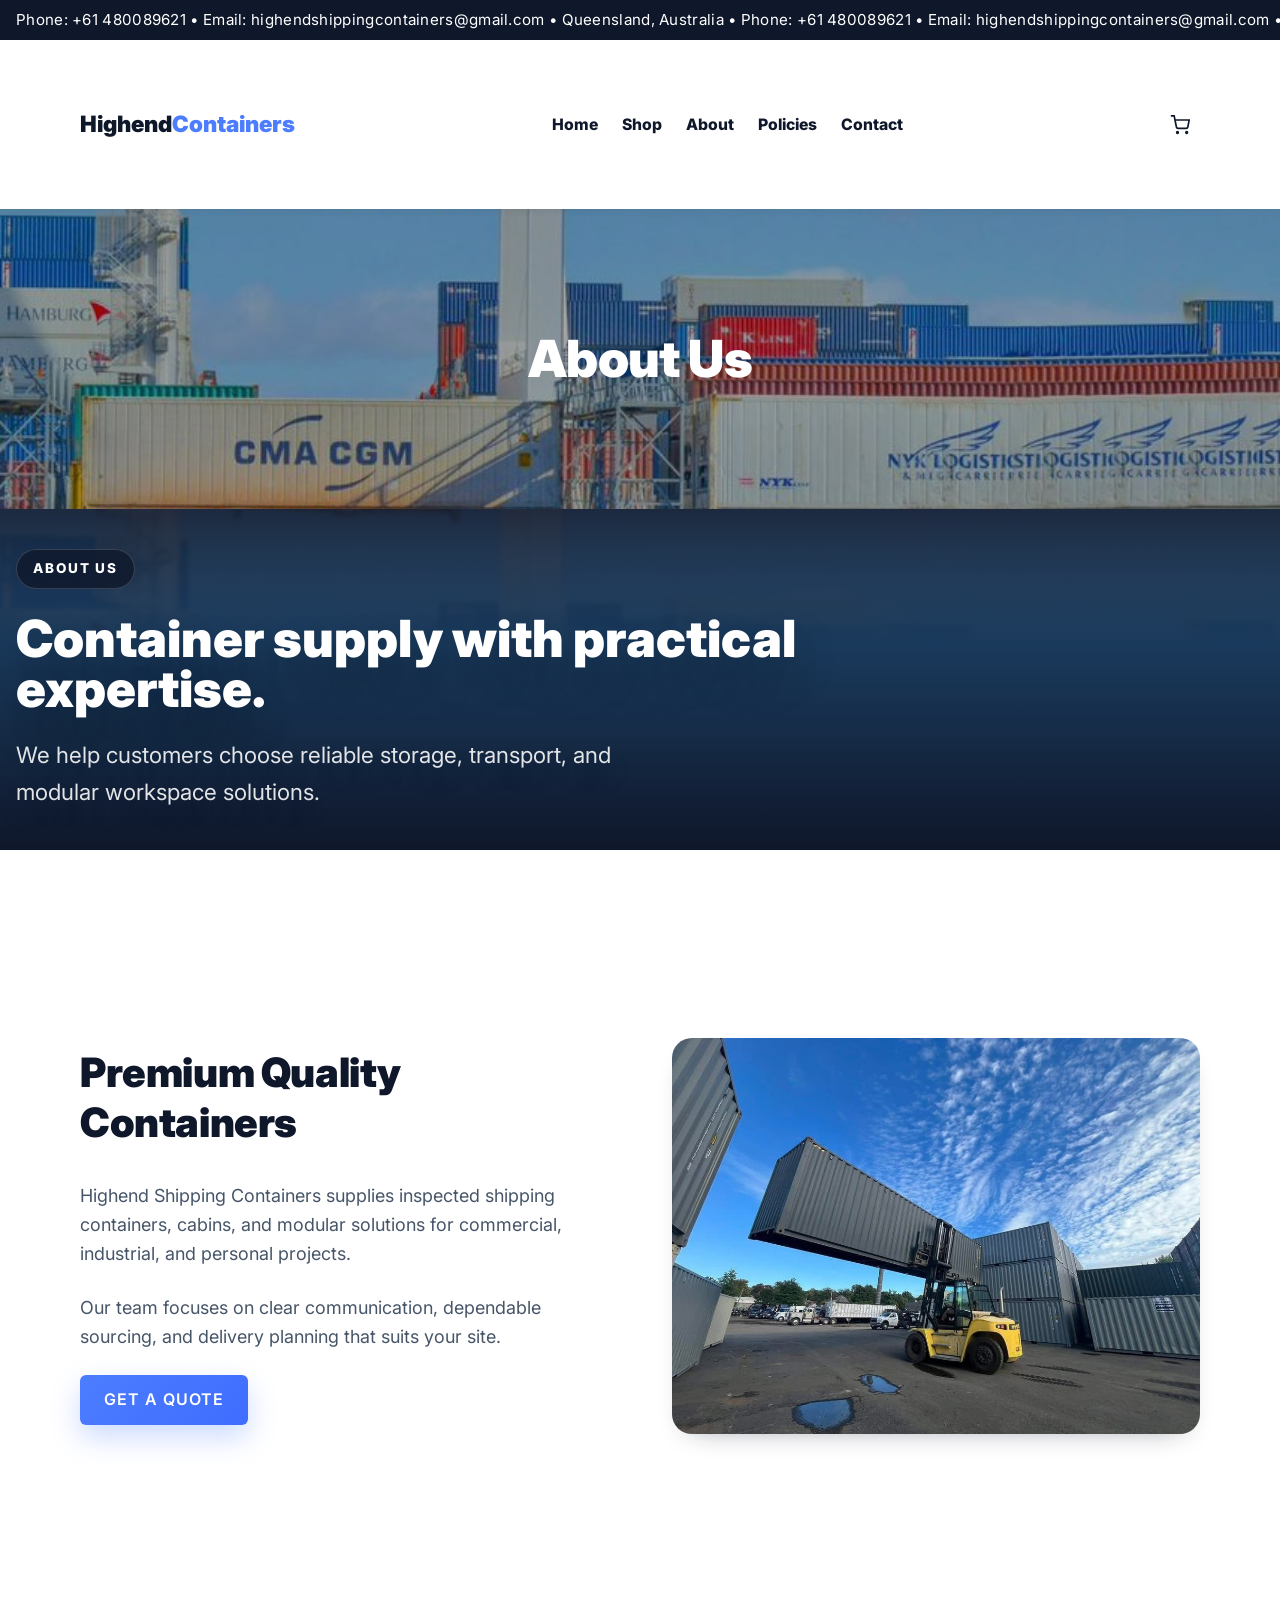
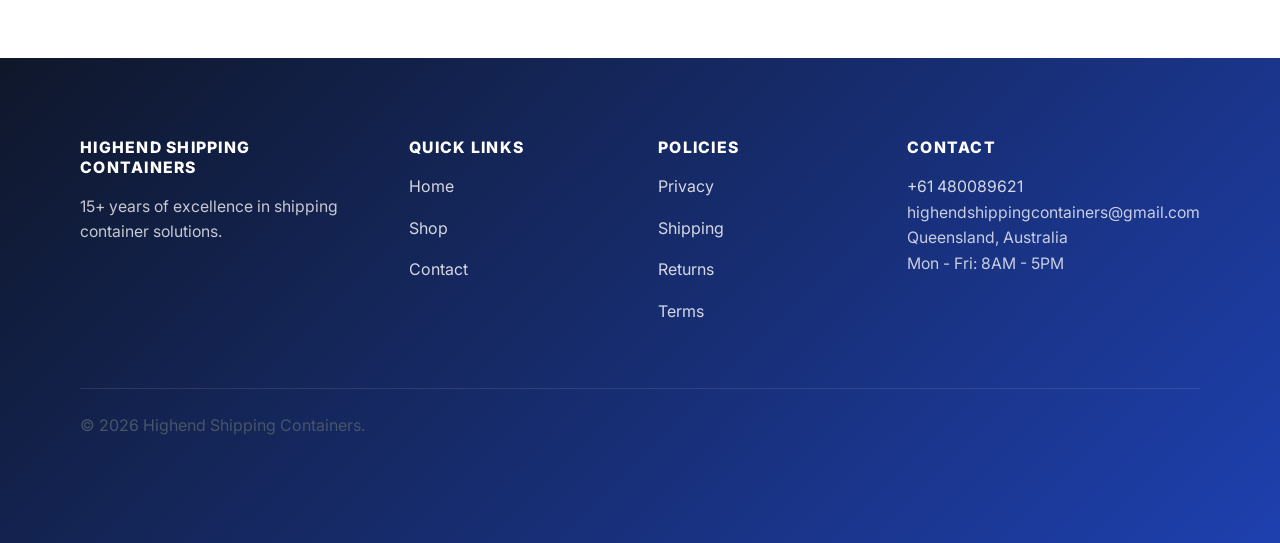
==== commit ab24f7ce: "Update site location text from Sydney to Queensland Australia" ====
--- a/about.html
+++ b/about.html
@@ -4,7 +4,7 @@
   <meta charset="UTF-8">
   <meta name="viewport" content="width=device-width, initial-scale=1.0">
   <title>About Us - Highend Shipping Containers</title>
-  <meta name="description" content="Learn about Highend Shipping Containers, premium container and modular building suppliers based in Sydney, Australia.">
+  <meta name="description" content="Learn about Highend Shipping Containers, premium container and modular building suppliers based in Queensland, Australia.">
   <link href="https://fonts.googleapis.com/css2?family=Inter:wght@300;400;500;600;700;800;900&display=swap" rel="stylesheet">
   <link rel="stylesheet" href="css/style.css">
 </head>
@@ -66,7 +66,7 @@
         <div class="footer__section"><h4 class="footer__title">Highend Shipping Containers</h4><p>15+ years of excellence in shipping container solutions.</p></div>
         <div class="footer__section"><h4 class="footer__title">Quick Links</h4><ul class="footer__links"><li><a href="./">Home</a></li><li><a href="./shop.html">Shop</a></li><li><a href="./contact.html">Contact</a></li></ul></div>
         <div class="footer__section"><h4 class="footer__title">Policies</h4><ul class="footer__links"><li><a href="./policies/privacy.html">Privacy</a></li><li><a href="./policies/shipping.html">Shipping</a></li><li><a href="./policies/returns.html">Returns</a></li><li><a href="./policies/terms.html">Terms</a></li></ul></div>
-        <div class="footer__section"><h4 class="footer__title">Contact</h4><p><a href="tel:+61480089621">+61 480089621</a><br>highendshippingcontainers@gmail.com<br>Sydney, Australia<br>Mon - Fri: 8AM - 5PM</p></div>
+        <div class="footer__section"><h4 class="footer__title">Contact</h4><p><a href="tel:+61480089621">+61 480089621</a><br>highendshippingcontainers@gmail.com<br>Queensland, Australia<br>Mon - Fri: 8AM - 5PM</p></div>
       </div>
       <div class="footer__bottom"><p>&copy; 2026 Highend Shipping Containers.</p></div>
     </div>
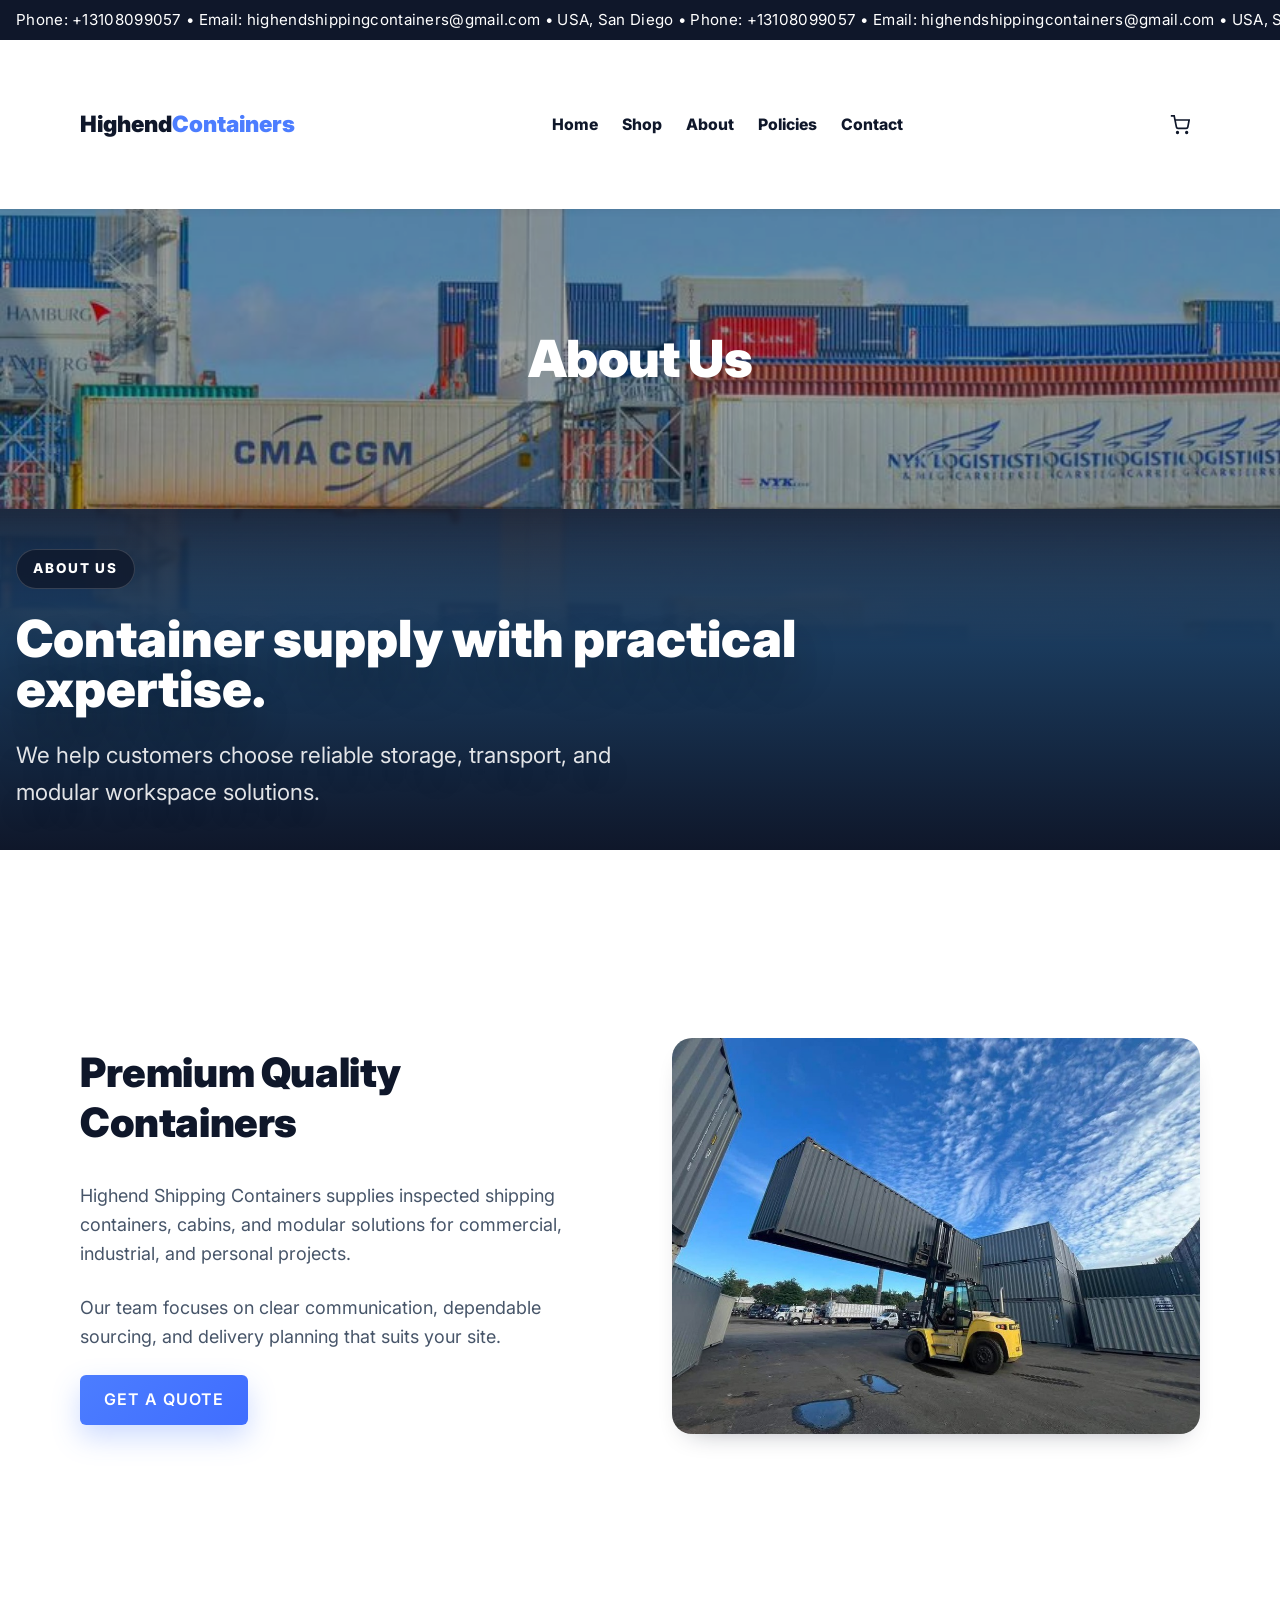
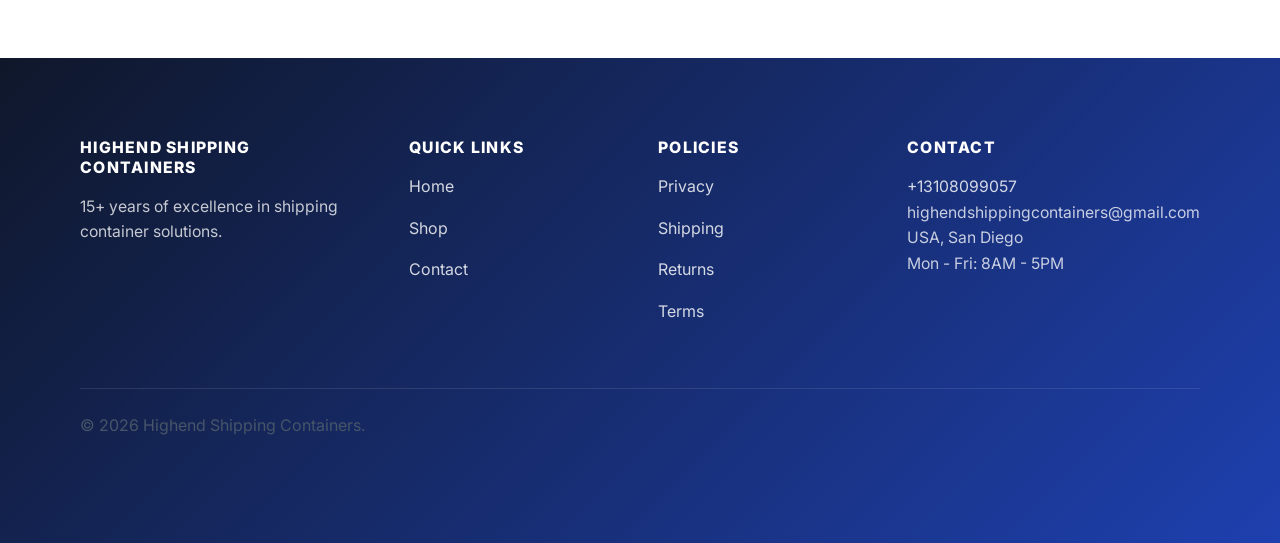
==== commit 869fd15a: "Update contact location and phone number" ====
--- a/about.html
+++ b/about.html
@@ -3,8 +3,16 @@
 <head>
   <meta charset="UTF-8">
   <meta name="viewport" content="width=device-width, initial-scale=1.0">
+  <!-- Google Ads tag -->
+  <script async src="https://www.googletagmanager.com/gtag/js?id=AW-18203554631"></script>
+  <script>
+    window.dataLayer = window.dataLayer || [];
+    function gtag(){dataLayer.push(arguments);}
+    gtag('js', new Date());
+    gtag('config', 'AW-18203554631');
+  </script>
   <title>About Us - Highend Shipping Containers</title>
-  <meta name="description" content="Learn about Highend Shipping Containers, premium container and modular building suppliers based in Queensland, Australia.">
+  <meta name="description" content="Learn about Highend Shipping Containers, premium container and modular building suppliers based in USA, San Diego.">
   <link href="https://fonts.googleapis.com/css2?family=Inter:wght@300;400;500;600;700;800;900&display=swap" rel="stylesheet">
   <link rel="stylesheet" href="css/style.css">
 </head>
@@ -66,7 +74,7 @@
         <div class="footer__section"><h4 class="footer__title">Highend Shipping Containers</h4><p>15+ years of excellence in shipping container solutions.</p></div>
         <div class="footer__section"><h4 class="footer__title">Quick Links</h4><ul class="footer__links"><li><a href="./">Home</a></li><li><a href="./shop.html">Shop</a></li><li><a href="./contact.html">Contact</a></li></ul></div>
         <div class="footer__section"><h4 class="footer__title">Policies</h4><ul class="footer__links"><li><a href="./policies/privacy.html">Privacy</a></li><li><a href="./policies/shipping.html">Shipping</a></li><li><a href="./policies/returns.html">Returns</a></li><li><a href="./policies/terms.html">Terms</a></li></ul></div>
-        <div class="footer__section"><h4 class="footer__title">Contact</h4><p><a href="tel:+61480089621">+61 480089621</a><br>highendshippingcontainers@gmail.com<br>Queensland, Australia<br>Mon - Fri: 8AM - 5PM</p></div>
+        <div class="footer__section"><h4 class="footer__title">Contact</h4><p><a href="tel:+13108099057">+13108099057</a><br>highendshippingcontainers@gmail.com<br>USA, San Diego<br>Mon - Fri: 8AM - 5PM</p></div>
       </div>
       <div class="footer__bottom"><p>&copy; 2026 Highend Shipping Containers.</p></div>
     </div>
